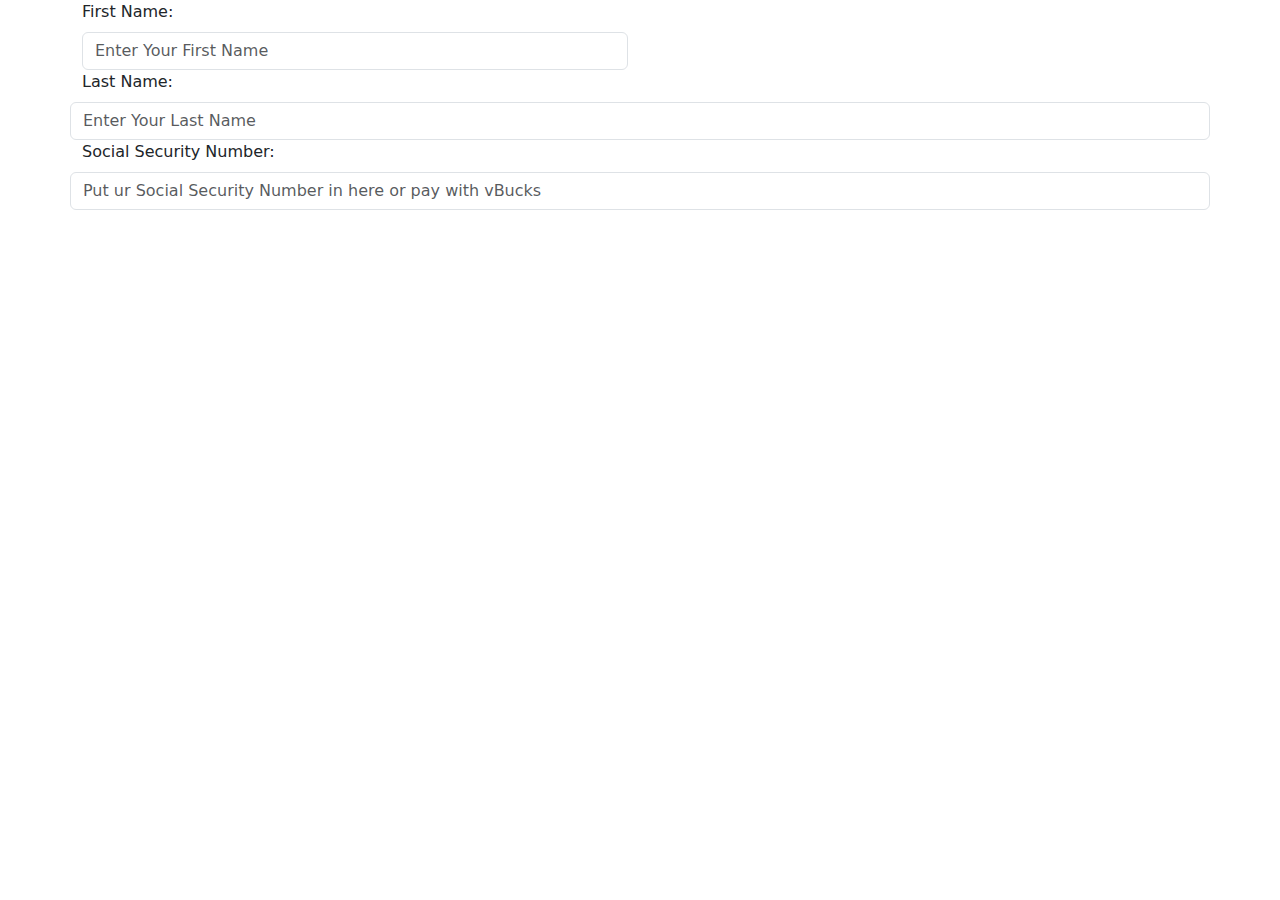
==== Forms.html @ 321d7fde "Forms" ====
<!DOCTYPE html>
<html lang="en">
<head>
    <meta charset="UTF-8">
    <link href="https://cdn.jsdelivr.net/npm/bootstrap@5.1.2/dist/css/bootstrap.min.css" rel="stylesheet">
    <script src="https://cdn.jsdelivr.net/npm/bootstrap@5.1.2/dist/js/bootstrap.bundle.min.js"></script>
    <title>Form</title>
</head>

<body>
<div class="container">
    <div class="row">
        <div class="col">
            <form action="#" method="post">
                <div class="row">
                    <div class="col-sm-6">
                <label for="fname" class="form-label">First Name:</label>
                <input type="text" id="fname" name="fname" class="form-control" placeholder="Enter Your First Name">
                </div>
                    <div class="col-sm-6"></div>
                <label for="lname" class="form-label">Last Name:</label>
                <input type="text" id="lname" name="lname" class="form-control" placeholder="Enter Your Last Name">
                </div>
                </div>
                <label for="ssnname" class="form-label">Social Security Number:</label>
                <input type="text" id="ssnname" name="ssnname" class="form-control" placeholder="Put ur Social Security Number in here or pay with vBucks">
            </form>

        </div>
    </div>
</div>
<!--
    all content must be in a column
ctrl + alt + L = format lines
Use tabbing to help
Form notes:
all forms must be in a tag ex <form> </form>
standard syntax
<form action="#" method="post">
every input needs a label
Input types: Text,

Bootstrap form class: form-label  form-control
-->
</body>
</html>
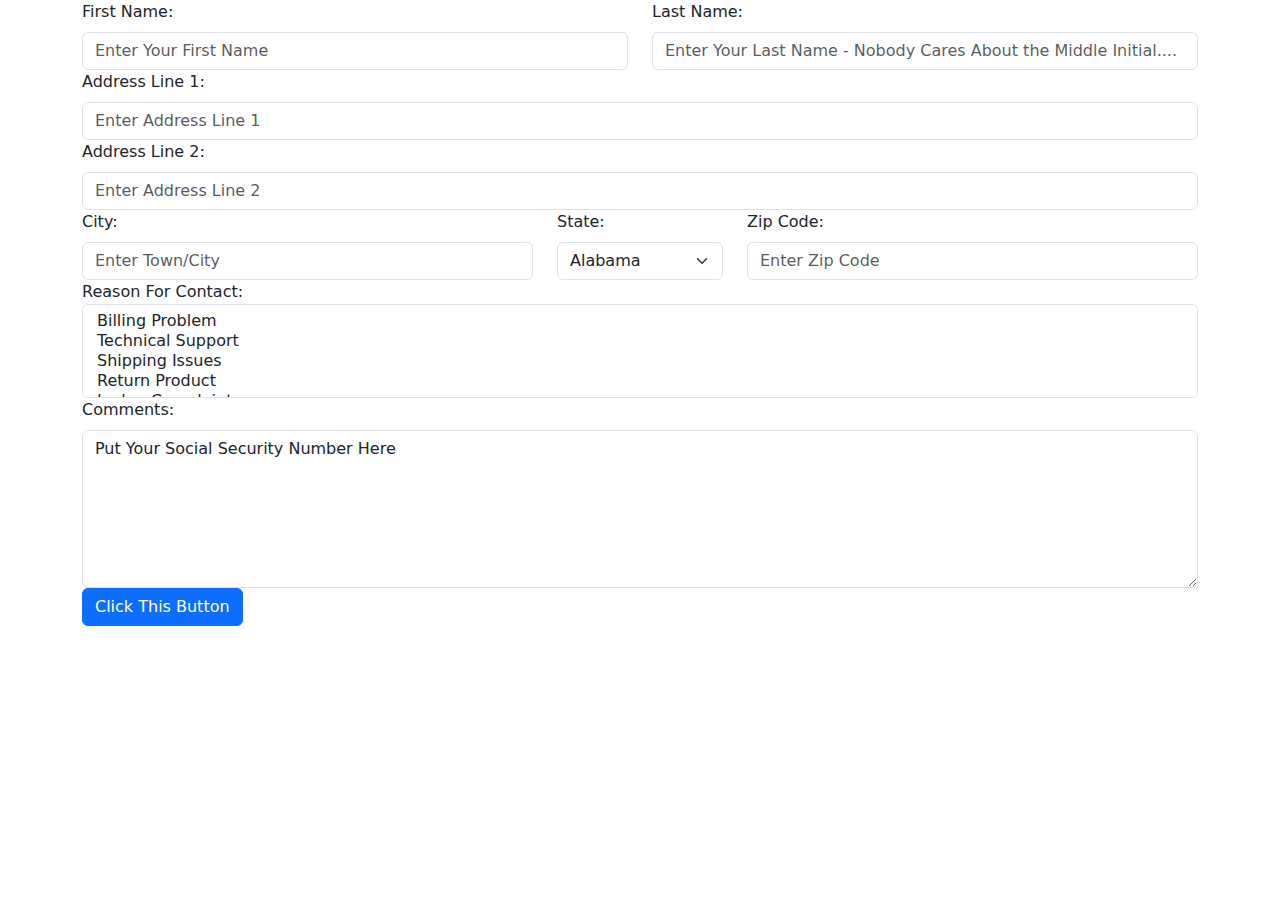
==== commit 103fca33: "Forms" ====
--- a/Forms.html
+++ b/Forms.html
@@ -9,21 +9,129 @@
 
 <body>
 <div class="container">
+
     <div class="row">
         <div class="col">
             <form action="#" method="post">
                 <div class="row">
                     <div class="col-sm-6">
-                <label for="fname" class="form-label">First Name:</label>
-                <input type="text" id="fname" name="fname" class="form-control" placeholder="Enter Your First Name">
+                        <label for="fname" class="form-label">First Name:</label>
+                        <input type="text" id="fname" name="fname" class="form-control"
+                               placeholder="Enter Your First Name">
+                    </div>
+                    <div class="col-sm-6">
+                        <label for="lname" class="form-label">Last Name:</label>
+                        <input type="text" id="lname" name="lname" class="form-control"
+                               placeholder="Enter Your Last Name - Nobody Cares About the Middle Initial....">
+                    </div>
                 </div>
-                    <div class="col-sm-6"></div>
-                <label for="lname" class="form-label">Last Name:</label>
-                <input type="text" id="lname" name="lname" class="form-control" placeholder="Enter Your Last Name">
+                <div class="row">
+                    <div class="col-sm-12">
+                        <label for="add1" class="form-label">Address Line 1:</label>
+                        <input type="text" id="add1" name="add1" class="form-control"
+                               placeholder="Enter Address Line 1">
+                    </div>
                 </div>
+                <div class="row">
+                    <div class="col-sm-12">
+                        <label for="add2" class="form-label">Address Line 2:</label>
+                        <input type="text" id="add2" name="add2" class="form-control"
+                               placeholder="Enter Address Line 2">
+                    </div>
                 </div>
-                <label for="ssnname" class="form-label">Social Security Number:</label>
-                <input type="text" id="ssnname" name="ssnname" class="form-control" placeholder="Put ur Social Security Number in here or pay with vBucks">
+                <div class="row">
+                    <div class="col-sm-5">
+                        <label for="city" class="form-label">City:</label>
+                        <input type="text" id="city" name="city" class="form-control"
+                               placeholder="Enter Town/City">
+                    </div>
+                    <div class="col-sm-2">
+                        <label for="state" class="form-label">State:</label>
+                        <!-- <input type="text" id="state" name="state" class="form-control"
+                               placeholder="Enter State">-->
+                        <select class="form-select" name="state" id="state">
+                            <option value="AL">Alabama</option>
+                            <option value="AK">Alaska</option>
+                            <option value="AZ">Arizona</option>
+                            <option value="AR">Arkansas</option>
+                            <option value="CA">California</option>
+                            <option value="CO">Colorado</option>
+                            <option value="CT">Connecticut</option>
+                            <option value="DE">Delaware</option>
+                            <option value="DC">District Of Columbia</option>
+                            <option value="FL">Florida</option>
+                            <option value="GA">Georgia</option>
+                            <option value="HI">Hawaii</option>
+                            <option value="ID">Idaho</option>
+                            <option value="IL">Illinois</option>
+                            <option value="IN">Indiana</option>
+                            <option value="IA">Iowa</option>
+                            <option value="KS">Kansas</option>
+                            <option value="KY">Kentucky</option>
+                            <option value="LA">Louisiana</option>
+                            <option value="ME">Maine</option>
+                            <option value="MD">Maryland</option>
+                            <option value="MA">Massachusetts</option>
+                            <option value="MI">Michigan</option>
+                            <option value="MN">Minnesota</option>
+                            <option value="MS">Mississippi</option>
+                            <option value="MO">Missouri</option>
+                            <option value="MT">Montana</option>
+                            <option value="NE">Nebraska</option>
+                            <option value="NV">Nevada</option>
+                            <option value="NH">New Hampshire</option>
+                            <option value="NJ">New Jersey</option>
+                            <option value="NM">New Mexico</option>
+                            <option value="NY">New York</option>
+                            <option value="NC">North Carolina</option>
+                            <option value="ND">North Dakota</option>
+                            <option value="OH">Ohio</option>
+                            <option value="OK">Oklahoma</option>
+                            <option value="OR">Oregon</option>
+                            <option value="PA">Pennsylvania</option>
+                            <option value="RI">Rhode Island</option>
+                            <option value="SC">South Carolina</option>
+                            <option value="SD">South Dakota</option>
+                            <option value="TN">Tennessee</option>
+                            <option value="TX">Texas</option>
+                            <option value="UT">Utah</option>
+                            <option value="VT">Vermont</option>
+                            <option value="VA">Virginia</option>
+                            <option value="WA">Washington</option>
+                            <option value="WV">West Virginia</option>
+                            <option value="WI">Wisconsin</option>
+                            <option value="WY">Wyoming</option>
+                        </select>
+                    </div>
+                    <div class="col-sm-5">
+                        <label for="zip" class="form-label">Zip Code:</label>
+                        <input type="text" id="zip" name="zip" class="form-control"
+                               placeholder="Enter Zip Code">
+                    </div>
+                </div>
+                <div class="row">
+                    <div class="col-sm-12">
+                        <label for="reason">Reason For Contact:</label>
+                        <select multiple name="reason" class="form-select">
+                            <option value="billing">Billing Problem</option>
+                            <option value="support">Technical Support</option>
+                            <option value="shipping">Shipping Issues</option>
+                            <option value="return">Return Product</option>
+                            <option value="cranky">Lodge Complaint</option>
+                        </select>
+                    </div>
+                </div>
+                <div class="row">
+                    <div class="col-sm-12">
+                        <label for="comment" class="form-label">Comments:</label>
+                        <textarea class="form-control" rows="6" name="comment" id="comment">Put Your Social Security Number Here</textarea>
+                    </div>
+                </div>
+                <div class="row">
+                    <div class="com-sm-12">
+                        <button type="submit" class="btn btn-primary">Click This Button</button>
+                    </div>
+                </div>
             </form>
 
         </div>
@@ -41,6 +149,13 @@
 Input types: Text,
 
 Bootstrap form class: form-label  form-control
+
+Dropdowns:
+<select></select> <- Surround Options
+<option></option> <- Each Option
+Classes: form-select (required)
+    form-select-lg or
+    form-select-sm (optional)
 -->
 </body>
 </html>